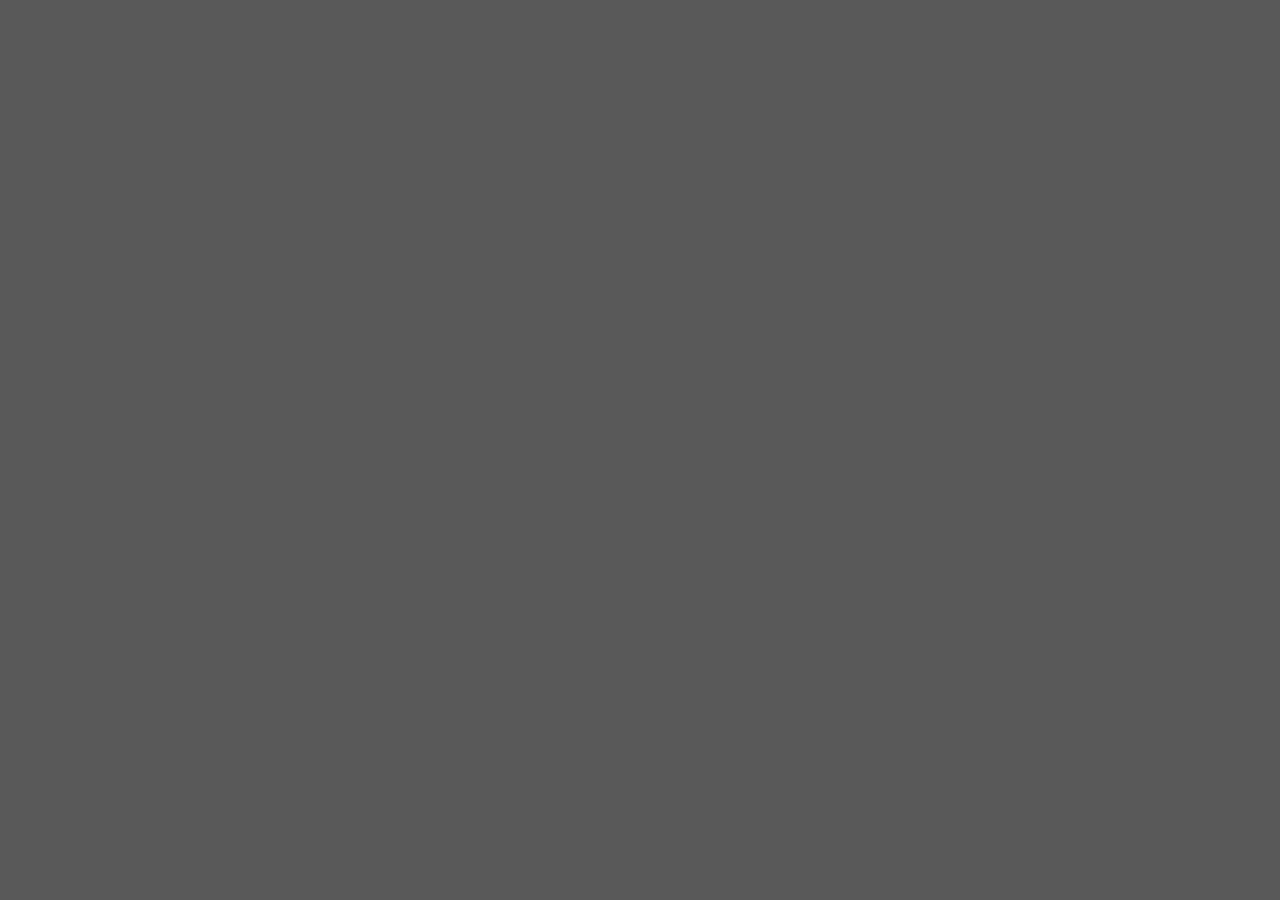
==== index.html @ 2319815c "Add files via upload" ====
<!doctype html>
<html lang="pl">
<head>
<meta charset="utf-8">
<meta name="viewport" content="width=device-width,initial-scale=1,viewport-fit=cover">
<meta name="theme-color" content="#72b9e8">
<title>Muzyczny Medyk</title>
<link rel="manifest" href="manifest.webmanifest">
<link rel="icon" href="icon.svg" type="image/svg+xml">
<link rel="stylesheet" href="styles.css">
</head>
<body>
<main id="app"></main>
<script src="app.js"></script>
</body>
</html>
---- styles.css ----
:root{--cream:#fffaf0;--ink:#111;--pink:#f7c9d5;--blue:#72b9e8;--mauve:#a45f8d;--green:#8fc493}
*{box-sizing:border-box}html,body{margin:0;background:#595959;font-family:Arial,Helvetica,sans-serif;color:#111}
button{font:inherit;color:inherit}.screen{min-height:100vh}
.content{min-height:100vh;padding:112px 22px 120px;position:relative;background:#a45f8d}
.content:before,.content:after{content:"";position:absolute;left:0;width:100%;height:92px;background-color:#777;background-image:radial-gradient(circle,#fff 0 7px,transparent 8px);background-size:78px 54px;border-bottom:2px dashed #111}
.content:before{top:0}.content:after{bottom:0;border-top:2px dashed #111;border-bottom:0}
.blue{background:#72b9e8}.green{background:#8fc493}.mauve{background:#a45f8d}.teal{background:#8fd9d4}
.back{position:relative;z-index:2;margin-bottom:18px;background:linear-gradient(135deg,#fffaf0,#f6c6d1);border:3px solid #111;border-radius:18px;padding:12px 22px;font-weight:900;font-size:24px;box-shadow:0 2px 0 #111}
.title-card,.logo-card{background:var(--cream);border:3px solid #111;border-radius:24px;text-align:center;font-weight:1000;font-size:clamp(36px,8vw,68px);padding:20px 18px;margin:0 auto 22px;max-width:860px;box-shadow:0 2px 0 #111}
.logo-card{font-family:Georgia,serif;font-style:italic;font-size:clamp(32px,7vw,58px)}
.subtitle{text-align:center;font-weight:800;font-size:22px;margin:-6px 0 22px}
.panel,.group-card{background:var(--cream);border:3px solid #111;border-radius:24px;padding:22px;max-width:900px;margin:18px auto;position:relative;box-shadow:0 2px 0 #111}
.panel:after,.group-card:after{content:"";position:absolute;inset:10px;border:2px dashed #444;border-radius:14px;pointer-events:none}
.tiles{display:grid;gap:18px;max-width:860px;margin:auto}.home-tiles{grid-template-columns:1fr;max-width:760px}
.tile{position:relative;z-index:1;background:var(--cream);border:3px solid #111;border-radius:22px;padding:28px;font-weight:1000;font-size:clamp(28px,6vw,44px);text-align:left;display:flex;justify-content:space-between;align-items:center;box-shadow:0 2px 0 #111}.tile.small{font-size:22px;padding:19px 22px}.tile span{font-size:42px}
.group-card h2{margin:8px 8px 10px;font-size:38px;position:relative;z-index:2}.menu-item{position:relative;z-index:2;width:100%;padding:14px 10px;border:0;border-top:1px solid #ccc;background:transparent;font-weight:900;text-align:left;font-size:20px;display:flex;justify-content:space-between}
.tag{display:inline-block;background:#f7c9d5;border:2px solid #111;border-radius:12px;padding:5px 12px;font-weight:900;font-size:20px;margin:5px 0 8px;position:relative;z-index:2}
.panel p,.panel li{font-size:18px;line-height:1.45;position:relative;z-index:2}.panel ul{position:relative;z-index:2}
.cols{display:grid;grid-template-columns:1fr 1fr;gap:18px;position:relative;z-index:2}@media(max-width:650px){.cols{grid-template-columns:1fr}}
.method-grid{display:grid;grid-template-columns:repeat(2,1fr);gap:10px;position:relative;z-index:2}.method{background:#f7d3dd;border:2px solid #222;border-radius:10px;padding:11px;text-align:center;font-weight:800}
.breadcrumb{display:flex;gap:8px;flex-wrap:wrap;font-weight:800;margin:0 auto 12px;max-width:860px}.crumb{background:#f7c9d5;border:2px solid #111;border-radius:10px;padding:6px 10px}
.goals-scheme{overflow-x:auto;position:relative;z-index:2}table{border-collapse:collapse;width:100%;min-width:830px;font-size:14px;position:relative;z-index:2}th,td{border:2px solid #111;padding:9px;text-align:center;vertical-align:middle}th{background:#f4eee4}.r1{background:#ffd3dc}.r2{background:#ffd2a8}.r3{background:#fff0a8}.r4{background:#c9f2c9}
.goals-list{padding:20px 20px 48px}.goal-row{display:grid;grid-template-columns:74px 1fr;align-items:center;min-height:78px;border:2px solid #111;border-bottom:0;padding:8px 14px;position:relative;z-index:2}.goal-row:last-of-type{border-bottom:2px solid #111}
.goal-num{width:56px;height:56px;border-radius:50%;border:3px solid #111;display:grid;place-items:center;font-size:28px;font-weight:900}.goal-text{font-family:"Comic Sans MS","Trebuchet MS",sans-serif;font-size:clamp(18px,4vw,28px);line-height:1.15}
.c0{background:#f6a6b8}.c1{background:#f6a15f}.c2{background:#f5dc56}.c3{background:#9ee4ad}.c4{background:#9cdcf4}.c5{background:#d9a9f2}
.page-no{position:absolute;right:26px;bottom:14px;font-size:24px;font-weight:900;z-index:3}
.stage-red{border-left:18px solid #cf5454}.stage-orange{border-left:18px solid #e58b49}.stage-yellow{border-left:18px solid #e6ca44}.stage-green{border-left:18px solid #65ad65}.stage-teal{border-left:18px solid #50aaa4}.stage-blue{border-left:18px solid #5299cf}.stage-pink{border-left:18px solid #cd6f92}
.bg-red{background:#db6c6c}.bg-orange{background:#e89b5d}.bg-yellow{background:#e8cf5d}.bg-green{background:#7fbe7f}.bg-teal{background:#74c3bc}.bg-blue{background:#6eafe0}.bg-pink{background:#d78aa6}
.scenario-step{position:relative;z-index:2;border-bottom:1px solid #ccc;padding:10px 0}.scenario-step p{margin:5px 0}.install-tip{text-align:center;background:#fffaf0;border:2px solid #111;border-radius:12px;padding:10px;font-weight:700;max-width:760px;margin:14px auto}
small{font-size:.52em}
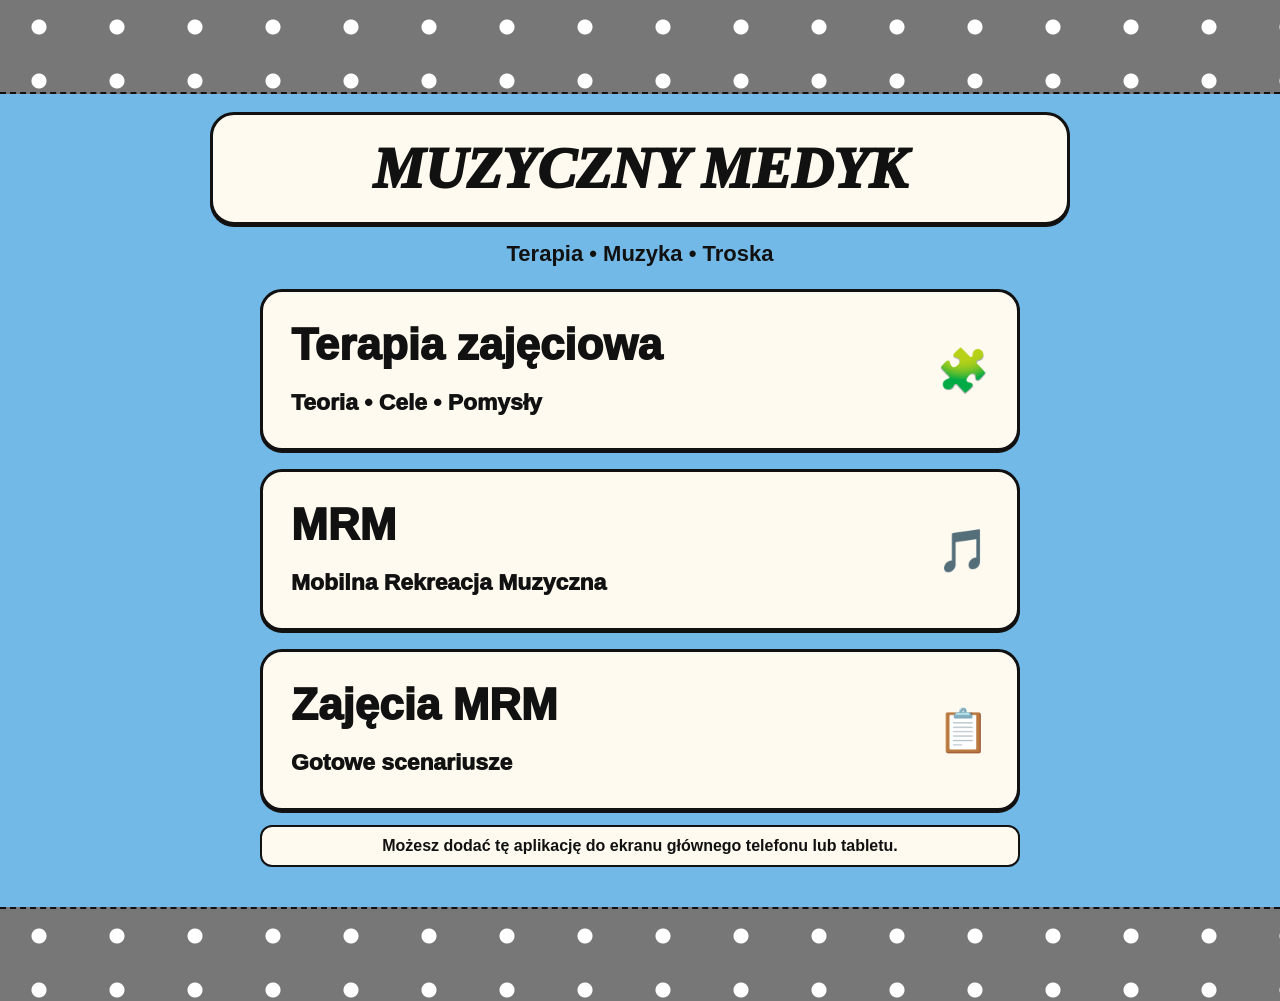
==== commit 71ac16b2: "Update index.html" ====
--- a/index.html
+++ b/index.html
@@ -11,6 +11,6 @@
 </head>
 <body>
 <main id="app"></main>
-<script src="app.js"></script>
+<script>location.replace("index-2.html")</script>
 </body>
 </html>
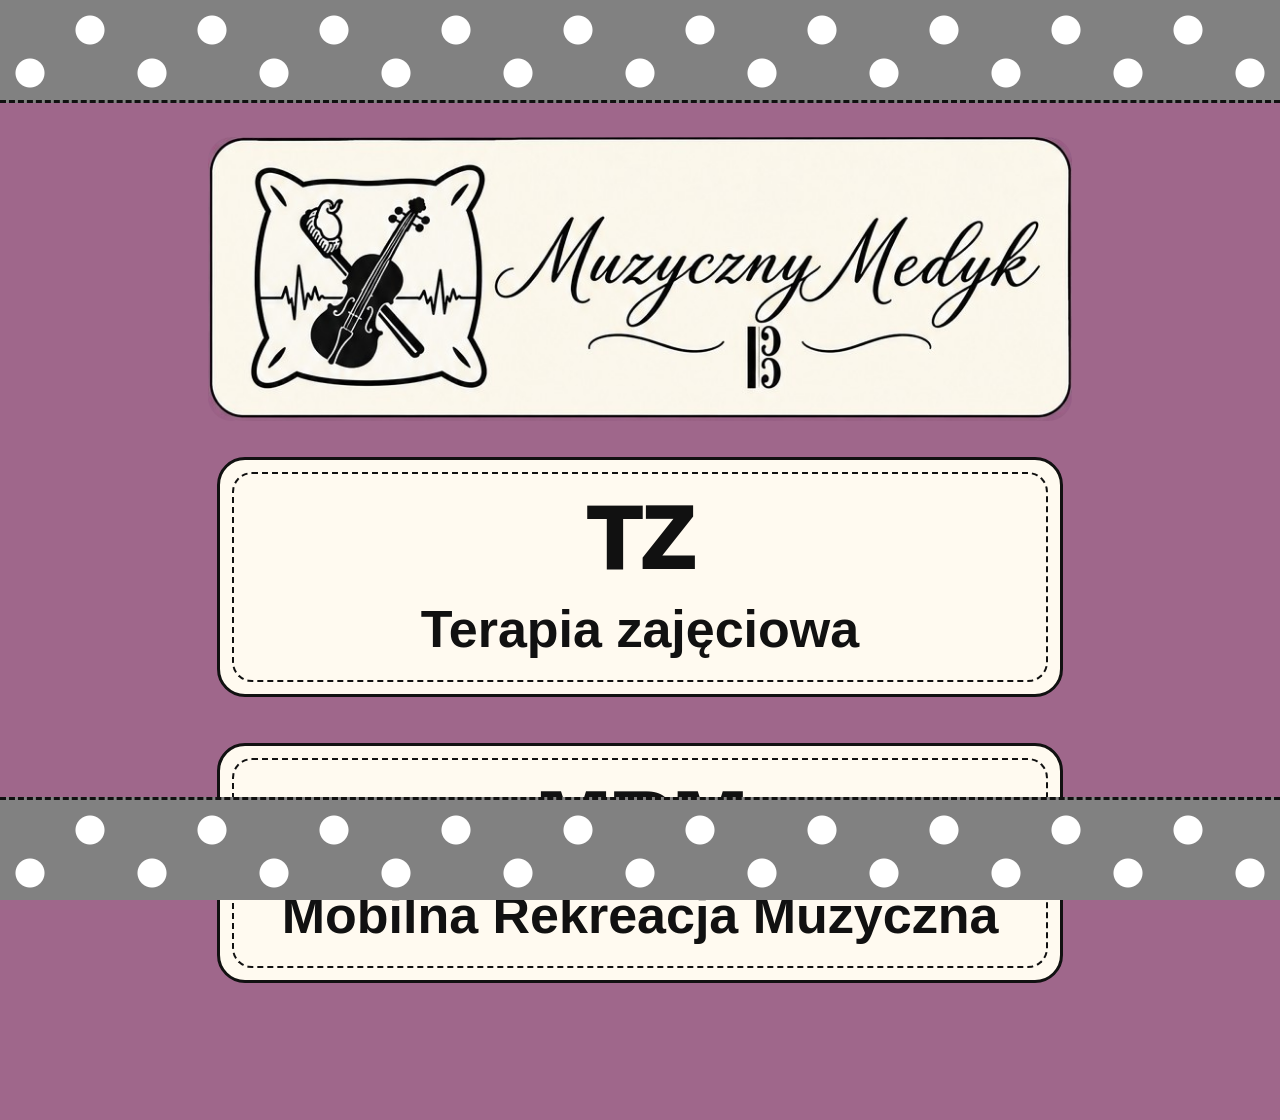
==== commit eaa7bb13: "Add files via upload" ====
--- a/index.html
+++ b/index.html
@@ -3,14 +3,388 @@
 <head>
 <meta charset="utf-8">
 <meta name="viewport" content="width=device-width,initial-scale=1,viewport-fit=cover">
-<meta name="theme-color" content="#72b9e8">
+<meta name="theme-color" content="#9f678b">
 <title>Muzyczny Medyk</title>
-<link rel="manifest" href="manifest.webmanifest">
-<link rel="icon" href="icon.svg" type="image/svg+xml">
-<link rel="stylesheet" href="styles.css">
+<link rel="icon" href="[data-uri]">
+<style>
+:root {
+  --cream:#fffaf0;
+  --ink:#111;
+  --mauve:#9f678b;
+  --green:#a5cf8b;
+  --blue:#72b8e7;
+  --teal:#8fd5d0;
+  --pink:#f2b8c9;
+  --grey:#818181;
+  --band-h:clamp(86px,11.4vh,176px);
+}
+*{box-sizing:border-box}
+html,body{margin:0;min-height:100%;background:var(--mauve);font-family:Arial,Helvetica,sans-serif;color:var(--ink)}
+button{font:inherit;color:inherit}
+body{overscroll-behavior:none}
+.band{
+  position:fixed;left:0;width:100%;height:var(--band-h);z-index:100;pointer-events:none;
+  background-color:var(--grey);
+  background-image:
+    radial-gradient(circle at 90px 30px,#fff 0 14px,transparent 15px),
+    radial-gradient(circle at 30px 73px,#fff 0 14px,transparent 15px);
+  background-size:122px 92px;
+  background-repeat:repeat;
+}
+.band.top{top:0;border-bottom:3px dashed #111}
+.band.bottom{bottom:0;border-top:3px dashed #111}
+#app{min-height:100vh}
+.screen{
+  min-height:100dvh;padding:calc(var(--band-h) + 34px) 22px calc(var(--band-h) + 34px);
+  background:var(--page-bg,var(--mauve));overflow:auto;
+}
+.wrap{width:min(940px,100%);margin:0 auto}
+.card,.panel,.title-card,.tile,.menu-box,.stage-card{
+  position:relative;background:var(--cream);border:3px solid #111;border-radius:26px;
+}
+.stitched::after,.panel::after,.tile::after,.menu-box::after,.stage-card::after{
+  content:"";position:absolute;inset:10px;border:2px dashed #222;border-radius:17px;pointer-events:none
+}
+.home-logo{width:min(890px,92%);margin:0 auto 36px}
+.home-logo img{display:block;width:100%;height:auto;border-radius:24px}
+.home-grid{display:grid;gap:46px;width:min(850px,90%);margin:0 auto}
+.home-tile{
+  min-height:240px;background:var(--cream);border:3px solid #111;border-radius:28px;position:relative;
+  display:flex;flex-direction:column;align-items:center;justify-content:center;padding:28px;cursor:pointer
+}
+.home-tile::after{content:"";position:absolute;inset:12px;border:2px dashed #111;border-radius:20px;pointer-events:none}
+.home-tile .abbr{position:relative;z-index:1;font-size:clamp(54px,8vw,88px);font-weight:1000;line-height:1}
+.home-tile .label{position:relative;z-index:1;font-size:clamp(29px,4.8vw,52px);font-weight:900;margin-top:16px;text-align:center}
+.backbar{display:flex;gap:14px;align-items:center;margin-bottom:18px}
+.back{
+  background:linear-gradient(135deg,#fffaf0,#f3c4d1);border:3px solid #111;border-radius:18px;padding:11px 20px;
+  font-weight:900;font-size:22px;cursor:pointer
+}
+.title-card{font-size:clamp(34px,5.8vw,62px);font-weight:1000;text-align:center;padding:22px 26px;margin-bottom:24px}
+.menu-box{padding:22px;margin-bottom:22px}
+.section-label{
+  display:inline-block;position:relative;z-index:2;background:var(--pink);border:2px solid #111;border-radius:13px;
+  padding:6px 14px;font-weight:1000;font-size:clamp(22px,3.2vw,34px);margin:-8px 0 10px
+}
+.menu-row{
+  position:relative;z-index:2;width:100%;display:flex;justify-content:space-between;align-items:center;
+  background:transparent;border:0;border-bottom:1px solid #cfcfcf;padding:18px 24px;text-align:left;cursor:pointer;
+  font-weight:900;font-size:clamp(22px,3.3vw,34px)
+}
+.menu-row:last-child{border-bottom:0}
+.chev{font-size:1.35em}
+.panel{padding:26px 28px;margin-bottom:22px}
+.panel p,.panel li{position:relative;z-index:2;font-size:clamp(17px,2.25vw,23px);line-height:1.45}
+.panel h2{position:relative;z-index:2;margin:4px 0 12px;font-size:clamp(25px,3.6vw,38px)}
+.panel h3{position:relative;z-index:2;font-size:clamp(21px,3vw,30px)}
+.cols{display:grid;grid-template-columns:1fr 1fr;gap:18px;position:relative;z-index:2}
+.form-card{border:2px dashed #333;border-radius:16px;padding:18px;background:#fff9ee}
+.form-card h3{margin-top:0}
+.mini-grid{display:grid;grid-template-columns:repeat(2,minmax(0,1fr));gap:12px}
+.mini{border:2px dashed #444;border-radius:13px;padding:14px;text-align:center;background:#fff;font-weight:900}
+.method-grid{display:grid;grid-template-columns:repeat(3,minmax(0,1fr));gap:12px;position:relative;z-index:2}
+.method{background:#f7cfd9;border:2px solid #222;border-radius:12px;padding:13px 10px;text-align:center;font-weight:900}
+.bullets{margin:0;padding-left:28px}
+.bullets li::marker{color:#e6323f}
+.crumbs{display:flex;gap:8px;flex-wrap:wrap;position:relative;z-index:2;margin-bottom:14px}
+.crumb{background:#f4c1ce;border:2px solid #222;border-radius:10px;padding:6px 10px;font-weight:900}
+.goals12{display:grid;grid-template-columns:1fr 1fr;gap:18px}
+.goal-box{background:#fffaf0;border:2px dashed #333;border-radius:16px;padding:18px;position:relative}
+.goal-box h2{text-align:center;margin:0 0 16px}
+.goal-flex{display:grid;grid-template-columns:72px 1fr;gap:12px;align-items:start}
+.big-number{font-size:64px;font-weight:1000;background:#eef5e8;border:2px dashed #555;border-radius:12px;display:grid;place-items:center;min-height:100px}
+.stack{display:grid;gap:10px}
+.stack .mini{background:#fff}
+.plus,.or{text-align:center;font-weight:1000;font-size:24px}
+.goal-table{position:relative;z-index:2;overflow:auto}
+table{border-collapse:collapse;width:100%;min-width:780px;background:#fffaf0}
+th,td{border:2px solid #111;padding:10px;text-align:center;vertical-align:middle;font-size:16px}
+th{background:#eee5d9}
+.goal-stage-grid{display:grid;grid-template-columns:1.15fr repeat(4,1fr);gap:8px;position:relative;z-index:2}
+.goal-stage-grid>div{border:2px dashed #333;border-radius:12px;background:#fff;padding:13px 8px;text-align:center;font-weight:900}
+.goal-stage-grid .rowhead{background:#eef3e9}
+.goal-stage-grid .stage-label{background:#fffaf0}
+.goal-list{padding:18px 18px 46px}
+.goal-row{display:grid;grid-template-columns:70px 1fr;align-items:center;min-height:76px;border:2px solid #111;border-bottom:0;position:relative;z-index:2;background:#fffaf0}
+.goal-row:last-child{border-bottom:2px solid #111}
+.goal-num{width:52px;height:52px;border-radius:50%;border:3px solid #111;display:grid;place-items:center;margin:auto;font-weight:1000;font-size:24px}
+.goal-text{font-size:clamp(18px,2.4vw,27px);font-weight:650;padding:10px 16px}
+.n0{background:#f7b4c2}.n1{background:#f4a861}.n2{background:#f2d958}.n3{background:#97dca6}.n4{background:#9bd6ef}.n5{background:#d4a7eb}
+.pager{display:flex;justify-content:space-between;gap:12px;margin-top:18px;position:relative;z-index:3}
+.page-no{text-align:right;font-size:23px;font-weight:900;margin-top:12px;position:relative;z-index:3}
+.stage-list{display:grid;gap:14px}
+.stage-btn{
+  width:100%;background:#fffaf0;border:3px solid #111;border-left:18px solid var(--c);border-radius:20px;
+  padding:20px 24px;text-align:left;font-weight:1000;font-size:clamp(23px,3.5vw,36px);cursor:pointer
+}
+.stage-screen .title-card{border-left:18px solid var(--c)}
+.stage-label{display:inline-block;position:relative;z-index:3;background:var(--pink);border:2px solid #111;border-radius:11px;padding:5px 13px;font-weight:1000;font-size:22px;margin:0 0 6px}
+.stage-panel{position:relative;background:#fffaf0;border:3px solid #111;border-radius:22px;padding:20px 24px;margin-bottom:18px}
+.stage-panel::after{content:"";position:absolute;inset:9px;border:2px dashed #555;border-radius:14px;pointer-events:none}
+.stage-panel ul{position:relative;z-index:2;padding-left:26px}
+.stage-panel li{font-size:clamp(17px,2.3vw,24px);line-height:1.45;margin:4px 0}
+.stage-panel li::marker{color:#df3440}
+.scenario-card{
+  width:100%;background:#fffaf0;border:3px solid #111;border-radius:22px;padding:26px 28px;margin-bottom:18px;
+  font-size:clamp(23px,3.5vw,36px);font-weight:1000;text-align:left;position:relative
+}
+.scenario-card::after{content:"";position:absolute;inset:9px;border:2px dashed #555;border-radius:14px;pointer-events:none}
+.note{position:relative;z-index:2;border-left:5px solid #333;padding-left:12px;margin-top:12px;font-size:17px}
+@media(max-width:700px){
+  :root{--band-h:88px}
+  .band{
+    background-image:
+      radial-gradient(circle at 56px 22px,#fff 0 10px,transparent 11px),
+      radial-gradient(circle at 18px 55px,#fff 0 10px,transparent 11px);
+    background-size:78px 68px
+  }
+  .screen{padding:calc(var(--band-h) + 24px) 12px calc(var(--band-h) + 24px)}
+  .home-grid{gap:26px;width:96%}
+  .home-tile{min-height:180px;padding:22px}
+  .home-logo{width:96%;margin-bottom:24px}
+  .cols,.goals12{grid-template-columns:1fr}
+  .method-grid{grid-template-columns:repeat(2,minmax(0,1fr))}
+  .goal-stage-grid{grid-template-columns:1fr}
+  .goal-stage-grid .stage-label{display:none}
+}
+</style>
 </head>
 <body>
+<div class="band top"></div>
+<div class="band bottom"></div>
 <main id="app"></main>
-<script>location.replace("index-2.html")</script>
+<script>
+const LOGO = "[data-uri]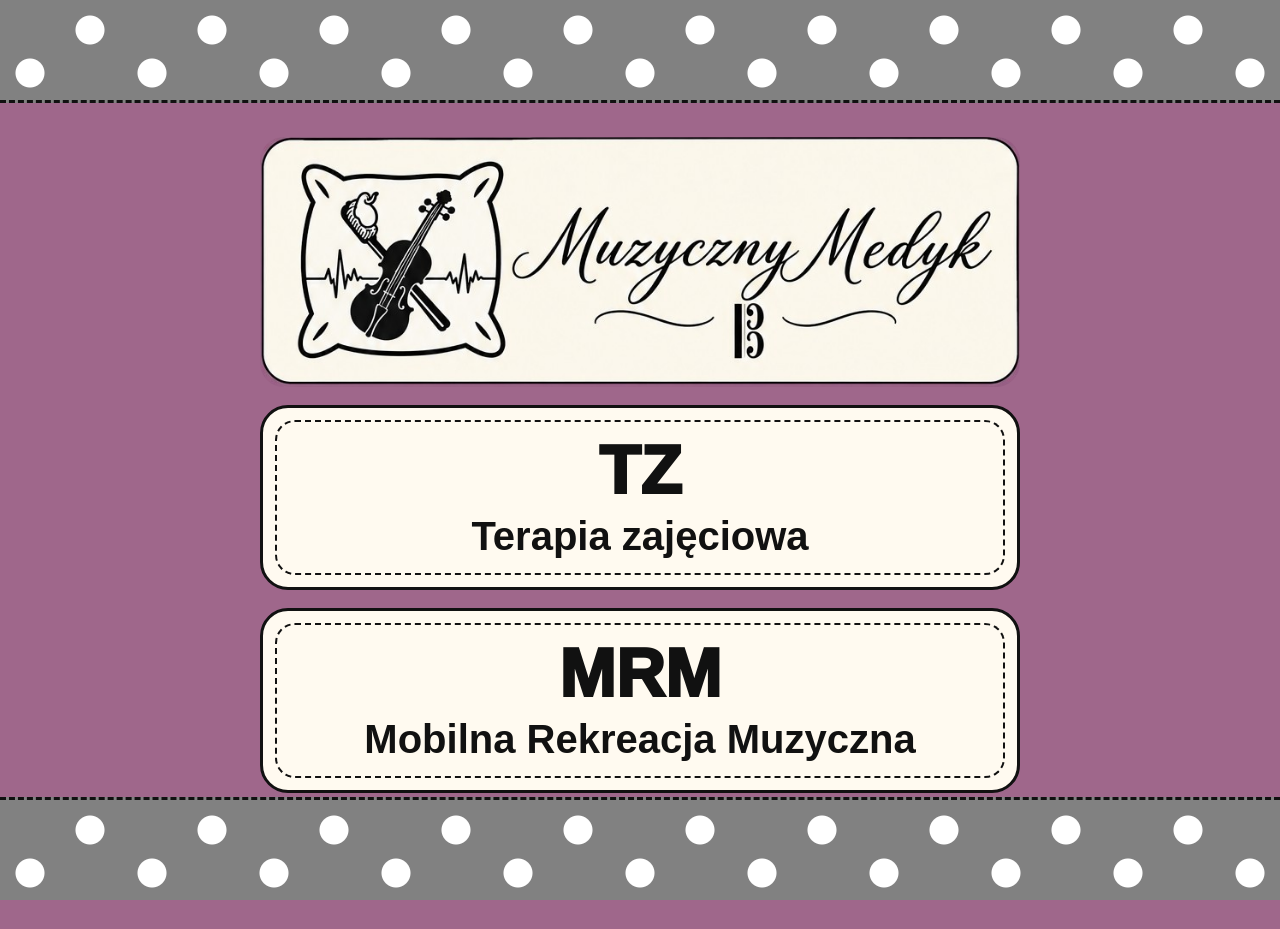
==== commit b3b3e288: "Add files via upload" ====
--- a/index.html
+++ b/index.html
@@ -45,16 +45,16 @@
 .stitched::after,.panel::after,.tile::after,.menu-box::after,.stage-card::after{
   content:"";position:absolute;inset:10px;border:2px dashed #222;border-radius:17px;pointer-events:none
 }
-.home-logo{width:min(890px,92%);margin:0 auto 36px}
+.home-logo{width:min(760px,84%);margin:0 auto 18px}
 .home-logo img{display:block;width:100%;height:auto;border-radius:24px}
-.home-grid{display:grid;gap:46px;width:min(850px,90%);margin:0 auto}
+.home-grid{display:grid;gap:18px;width:min(760px,84%);margin:0 auto}
 .home-tile{
-  min-height:240px;background:var(--cream);border:3px solid #111;border-radius:28px;position:relative;
+  min-height:155px;background:var(--cream);border:3px solid #111;border-radius:28px;position:relative;
   display:flex;flex-direction:column;align-items:center;justify-content:center;padding:28px;cursor:pointer
 }
 .home-tile::after{content:"";position:absolute;inset:12px;border:2px dashed #111;border-radius:20px;pointer-events:none}
-.home-tile .abbr{position:relative;z-index:1;font-size:clamp(54px,8vw,88px);font-weight:1000;line-height:1}
-.home-tile .label{position:relative;z-index:1;font-size:clamp(29px,4.8vw,52px);font-weight:900;margin-top:16px;text-align:center}
+.home-tile .abbr{position:relative;z-index:1;font-size:clamp(44px,6.5vw,68px);font-weight:1000;line-height:1}
+.home-tile .label{position:relative;z-index:1;font-size:clamp(24px,3.9vw,40px);font-weight:900;margin-top:10px;text-align:center}
 .backbar{display:flex;gap:14px;align-items:center;margin-bottom:18px}
 .back{
   background:linear-gradient(135deg,#fffaf0,#f3c4d1);border:3px solid #111;border-radius:18px;padding:11px 20px;
@@ -147,6 +147,15 @@
   .goal-stage-grid{grid-template-columns:1fr}
   .goal-stage-grid .stage-label{display:none}
 }
+
+@media (orientation:landscape) and (max-height:800px){
+  .screen{padding:calc(var(--band-h) + 12px) 12px calc(var(--band-h) + 12px)}
+  .home-logo{width:min(620px,68%);margin-bottom:12px}
+  .home-grid{width:min(620px,68%);gap:12px}
+  .home-tile{min-height:112px;padding:12px 18px}
+  .home-tile .abbr{font-size:42px}
+  .home-tile .label{font-size:24px;margin-top:6px}
+}
 </style>
 </head>
 <body>
@@ -357,10 +366,111 @@
 }
 function scenarios() {
   shell(`${back('mrm')}<div class="title-card">SCENARIUSZE</div>
-    <button class="scenario-card">ZAJĘCIA BEZ TEMATU — GOTOWIEC 1</button>
+    <button class="scenario-card" onclick="nav('scenario1')">ZAJĘCIA BEZ TEMATU — GOTOWIEC 1</button>
     <button class="scenario-card">SZŁA DZIEWECZKA</button>
     <button class="scenario-card">INNE</button>
   `);
+}
+
+function scenario1() {
+  shell(`${back('scenarios')}
+    <div class="title-card">ZAJĘCIA BEZ TEMATU</div>
+
+    <div class="panel">
+      <div class="section-label">GOTOWIEC 1 • MRM 30 MINUT</div>
+      <div class="cols">
+        <div>
+          <h2>CEL OGÓLNY</h2>
+          <ul class="bullets">
+            <li>zmniejszenie napięcia psychicznego</li>
+          </ul>
+        </div>
+        <div>
+          <h2>CELE SZCZEGÓŁOWE</h2>
+          <ul class="bullets">
+            <li>integracja grupy</li>
+            <li>uporządkowanie emocjonalne</li>
+            <li>pogłębienie odprężenia fizycznego i psychicznego</li>
+          </ul>
+        </div>
+      </div>
+    </div>
+
+    <div class="stage-panel" style="border-top:14px solid #d82f35">
+      <h2>1. URUCHOMIENIE — 4 min</h2>
+      <ul>
+        <li>oddech (mimowolny, bez instrukcji)</li>
+        <li>małe ruchy dłońmi</li>
+        <li>krążenie barkami</li>
+        <li>ostrożne ruchy głową</li>
+        <li>delikatne, miękkie ruchy rękami i nogami</li>
+        <li>„fale”</li>
+        <li>„gałązki na wietrze”</li>
+      </ul>
+    </div>
+
+    <div class="stage-panel" style="border-top:14px solid #ff821e">
+      <h2>2. ODREAGOWANIE — 5 min</h2>
+      <ul>
+        <li>klaskanie</li>
+        <li>tupanie</li>
+        <li>gesty</li>
+        <li>jeśli grupa może — podskoki</li>
+        <li>krzyk</li>
+        <li>bez podkładu: zaczynamy wolno, przyspieszamy i znów zwalniamy</li>
+      </ul>
+    </div>
+
+    <div class="stage-panel" style="border-top:14px solid #ffd72f">
+      <h2>3. ZRYTMIZOWANIE — 4 min</h2>
+      <ul>
+        <li>wspólne klaskanie w równym rytmie</li>
+        <li>rytmiczne ruchy ciałem</li>
+        <li>maszerowanie w miejscu</li>
+        <li>ćwiczenia mniej dynamiczne, grupa działa wspólnie</li>
+      </ul>
+    </div>
+
+    <div class="stage-panel" style="border-top:14px solid #36a853">
+      <h2>4. UWRAŻLIWIENIE — 4 min</h2>
+      <ul>
+        <li>prowadzący śpiewa prostą, znaną melodię</li>
+        <li>zmienia głośność i tempo</li>
+        <li>uczestnicy odpowiadają gestem i ruchem: delikatniej, mocniej, wolniej lub szybciej</li>
+      </ul>
+    </div>
+
+    <div class="stage-panel" style="border-top:14px solid #2bbdb7">
+      <h2>5. RELAKSACJA — 5 min</h2>
+      <ul>
+        <li>wygodny siad</li>
+        <li>ćwiczenia oddechowe w pozycji siedzącej</li>
+        <li>prowadzący cicho śpiewa lub nuci spokojną melodię</li>
+        <li>można dodać słowa: spokój, ciepło, bezpieczeństwo, przyroda</li>
+      </ul>
+    </div>
+
+    <div class="stage-panel" style="border-top:14px solid #258bd2">
+      <h2>6. AKTYWIZACJA — 4 min</h2>
+      <ul>
+        <li>najpierw łagodnie: spokojne ruchy jak przy Uruchomieniu</li>
+        <li>potem dynamicznie: klaskanie, tupanie, większe gesty, rytmiczne ruchy ciałem</li>
+        <li>stopniowo podnosimy energię i ton głosu</li>
+      </ul>
+    </div>
+
+    <div class="stage-panel" style="border-top:14px solid #ee74a8">
+      <h2>7. ZAKOŃCZENIE — 4 min</h2>
+      <ul>
+        <li>spokojne słuchanie śpiewu prowadzącego</li>
+        <li>wspólne zaśpiewanie znanej piosenki</li>
+        <li>krótka rozmowa o odczuciach i emocjach</li>
+        <li>pytanie: „Jak się teraz czujecie?”</li>
+      </ul>
+    </div>
+
+    <div class="title-card" style="font-size:clamp(28px,4vw,44px)">ŁĄCZNIE: 30 MINUT</div>
+  `,"#b89578");
 }
 function render() {
   const r=(location.hash||"#home").slice(1);
@@ -378,6 +488,7 @@
   if(r==="mrmgoals") return mrmGoals();
   if(r==="stages") return stagesMenu();
   if(r==="scenarios") return scenarios();
+  if(r==="scenario1") return scenario1();
   return home();
 }
 window.nav=nav;
